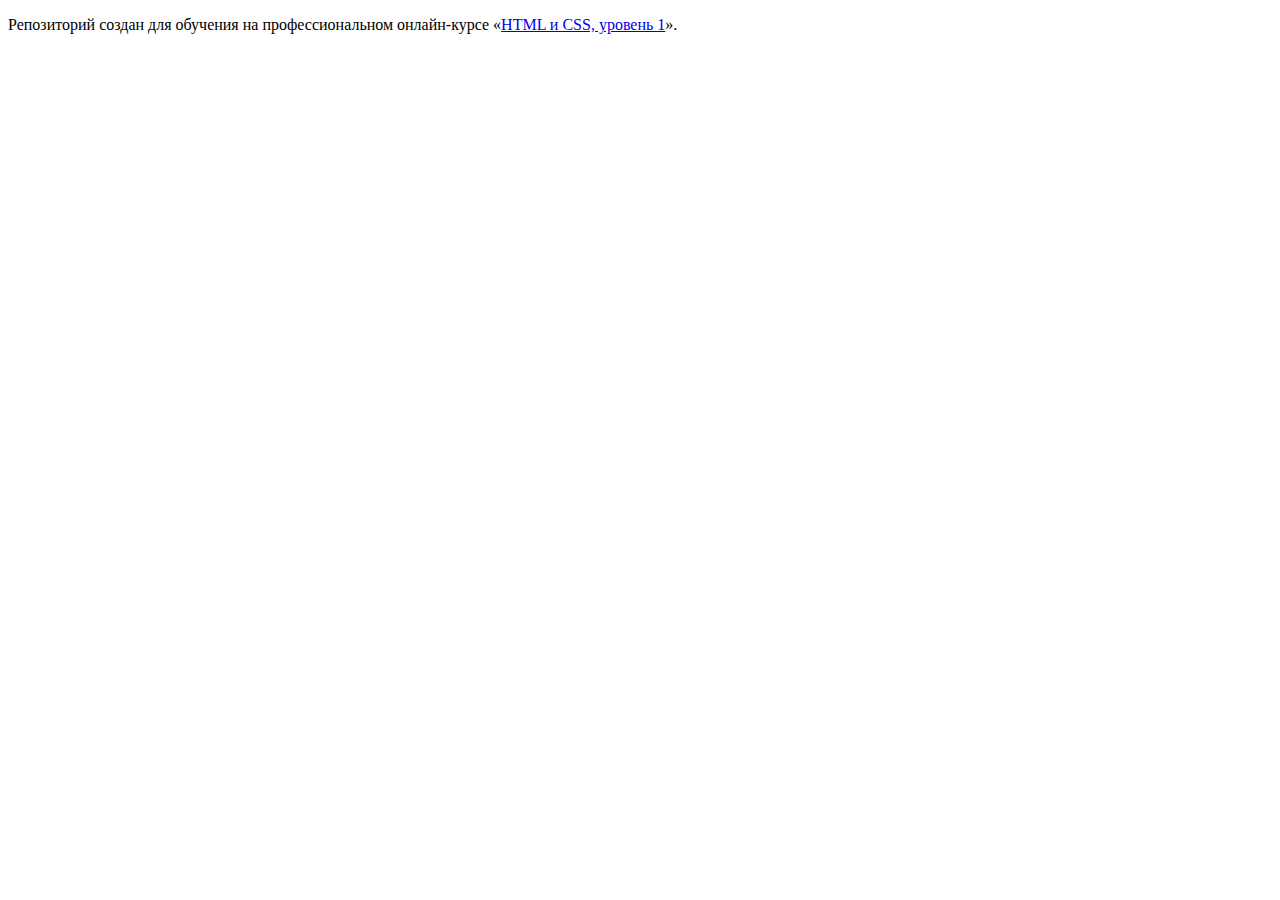
==== index.html @ 00d58f34 ":hatching_chick:" ====
<!DOCTYPE html>
<html lang="ru">
  <head>
    <meta charset="utf-8">
    <title>HTML Academy: Барбершоп</title>
  </head>
  <body>

    <p>Репозиторий создан для обучения на профессиональном онлайн‑курсе «<a href="https://htmlacademy.ru/intensive/htmlcss">HTML и CSS, уровень 1</a>».</p>

  </body>
</html>
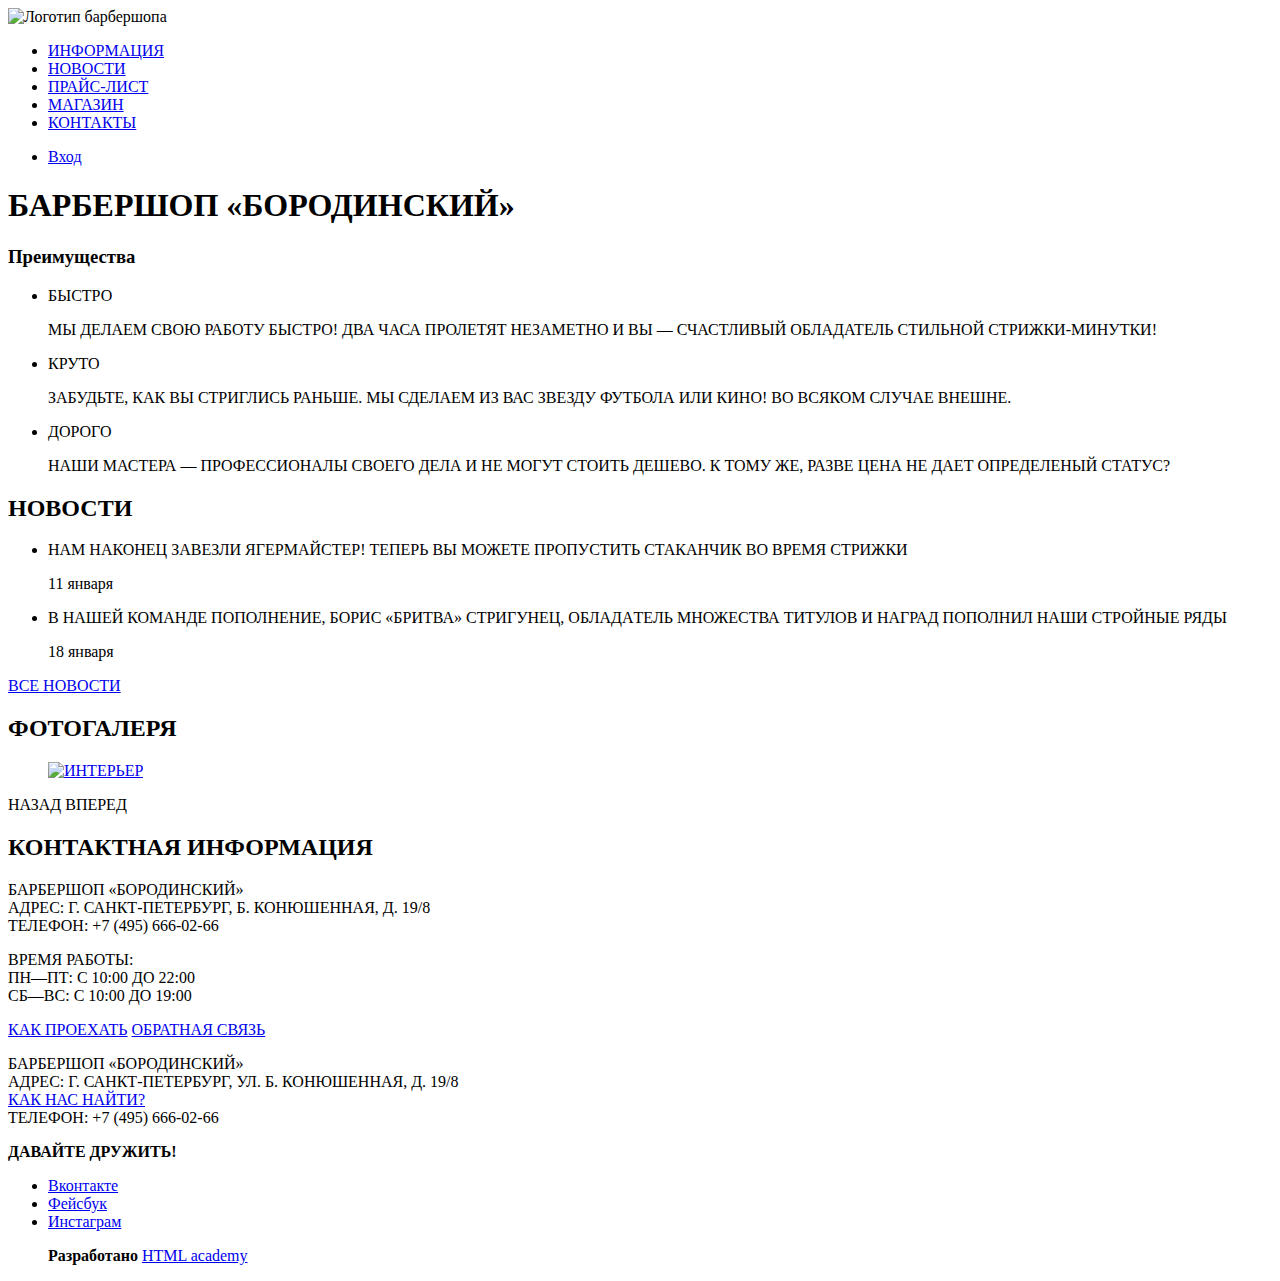
==== commit 9abf4e3e: "Update index.html" ====
--- a/index.html
+++ b/index.html
@@ -2,11 +2,94 @@
 <html lang="ru">
   <head>
     <meta charset="utf-8">
-    <title>HTML Academy: Барбершоп</title>
+    <title>Барбершоп</title>
   </head>
   <body>
+    <header class="main-header">
+      <nav class="main-navigation">
+          <a class="main-header-logo">
+            <img src="http://placehold.it/180x100" width="180" height="100" alt="Логотип барбершопа">
+          </a>
+          <ul class="site-navigation">
+            <li><a href="info.html">ИНФОРМАЦИЯ</a></li>
+            <li><a href="news.html">НОВОСТИ</a></li>
+            <li><a href="price.html">ПРАЙС-ЛИСТ</a></li>
+            <li><a href="catalog.html">МАГАЗИН</a></li>
+            <li><a href="contacts.html">КОНТАКТЫ</a></li>
+          </ul>
+          <ul class="user-navigation">
+            <li class="login-link"><a href="#">Вход</a></li>
+          </ul>
+      </nav>
+      <main class="conatiner">
+            <h1>БАРБЕРШОП «БОРОДИНСКИЙ» </h1>
+          <section class= "feauters">
+            <h3>Преимущества</h3>
+            <ul class="feauters-list">
+              <li class="feauters-item">БЫСТРО</li>
+                  <p>МЫ ДЕЛАЕМ СВОЮ РАБОТУ БЫСТРО! ДВА ЧАСА ПРОЛЕТЯТ НЕЗАМЕТНО И ВЫ — СЧАСТЛИВЫЙ  ОБЛАДАТЕЛЬ СТИЛЬНОЙ СТРИЖКИ-МИНУТКИ!</p>
+              <li class="feauters-item">КРУТО</li>
+                  <p>ЗАБУДЬТЕ, КАК ВЫ СТРИГЛИСЬ РАНЬШЕ.
+                  МЫ СДЕЛАЕМ ИЗ ВАС ЗВЕЗДУ ФУТБОЛА ИЛИ КИНО!
+                  ВО ВСЯКОМ СЛУЧАЕ ВНЕШНЕ.
+</p>
+              <li class="feauters-item">ДОРОГО</li>
+                  <p>НАШИ МАСТЕРА — ПРОФЕССИОНАЛЫ СВОЕГО ДЕЛА И НЕ МОГУТ СТОИТЬ ДЕШЕВО. К ТОМУ ЖЕ, РАЗВЕ ЦЕНА НЕ ДАЕТ ОПРЕДЕЛЕНЫЙ СТАТУС? </p>
+            </ul>
+          </section>
 
-    <p>Репозиторий создан для обучения на профессиональном онлайн‑курсе «<a href="https://htmlacademy.ru/intensive/htmlcss">HTML и CSS, уровень 1</a>».</p>
-
+          <section class="news">
+            <h2>НОВОСТИ</h2>
+            <ul class="new-list">
+              <li class"news-item"><p>НАМ НАКОНЕЦ ЗАВЕЗЛИ ЯГЕРМАЙСТЕР! ТЕПЕРЬ ВЫ МОЖЕТЕ ПРОПУСТИТЬ СТАКАНЧИК ВО ВРЕМЯ СТРИЖКИ<p>
+              </li>
+              <time datetime="2019-11-01"> 11 января</time>
+              <li class"news-item">
+                <p>В НАШЕЙ КОМАНДЕ ПОПОЛНЕНИЕ, БОРИС «БРИТВА» СТРИГУНЕЦ, ОБЛАДAТЕЛЬ МНОЖЕСТВА ТИТУЛОВ И НАГРАД ПОПОЛНИЛ НАШИ СТРОЙНЫЕ РЯДЫ</p>
+                <time datetime="2019-18-01">18 января</time>
+              </li>
+            </ul>
+            <a class="button" href="news.html">ВСЕ НОВОСТИ</a>
+          </section>
+          <section class="gallery">
+            <h2>ФОТОГАЛЕРЯ</H2>
+              <figure class="gallery-content">
+                <a href="#"><img src="http://placehold.it/180x120" alt="ИНТЕРЬЕР"></a>
+              </figure>
+            <span class="button gallery-button gallery-button-back">НАЗАД
+            </span>
+            <span class="button gallery-button gallery-button-next">ВПЕРЕД
+            </span>
+          </section>
+          <section class="contacts">
+            <h2>КОНТАКТНАЯ ИНФОРМАЦИЯ</h2>
+            <p>БАРБЕРШОП «БОРОДИНСКИЙ»<br>
+              АДРЕС: Г. САНКТ-ПЕТЕРБУРГ, Б. КОНЮШЕННАЯ, Д. 19/8<br>
+              ТЕЛЕФОН: +7 (495) 666-02-66</p>
+            <p>ВРЕМЯ РАБОТЫ:<br>
+              ПН—ПТ: С 10:00 ДО 22:00<br>
+              СБ—ВС: С 10:00 ДО 19:00</p>
+            <a class="button" href="map.html">КАК ПРОЕХАТЬ</a>
+            <a class="button" href="feedback.html">ОБРАТНАЯ СВЯЗЬ</a>
+          </section>
+            <!-- Форма записи -->
+          <footer>
+              <p>БАРБЕРШОП «БОРОДИНСКИЙ»<br>
+                АДРЕС: Г. САНКТ-ПЕТЕРБУРГ, УЛ. Б. КОНЮШЕННАЯ, Д. 19/8<br>
+                <a href="map.html">КАК НАС НАЙТИ?</a><br>
+                ТЕЛЕФОН: +7 (495) 666-02-66</p>
+            <div class="footer-social">
+              <b>ДАВАЙТЕ ДРУЖИТЬ!</b>
+              <ul>
+                <li><a class="social-button" href="#">Вконтакте</a></li>
+                <li><a class="social-button" href="#">Фейсбук</a></li>
+                <li><a class="social-button" href="#">Инстаграм</a></li>
+              <p class="footer-copirighted">
+                <b>Разработано</b>
+                <a class="button" href="https://htmlacademy.ru"> HTML academy</a>
+              </p>
+              </footer>
+      </main>
+    </header>
   </body>
 </html>
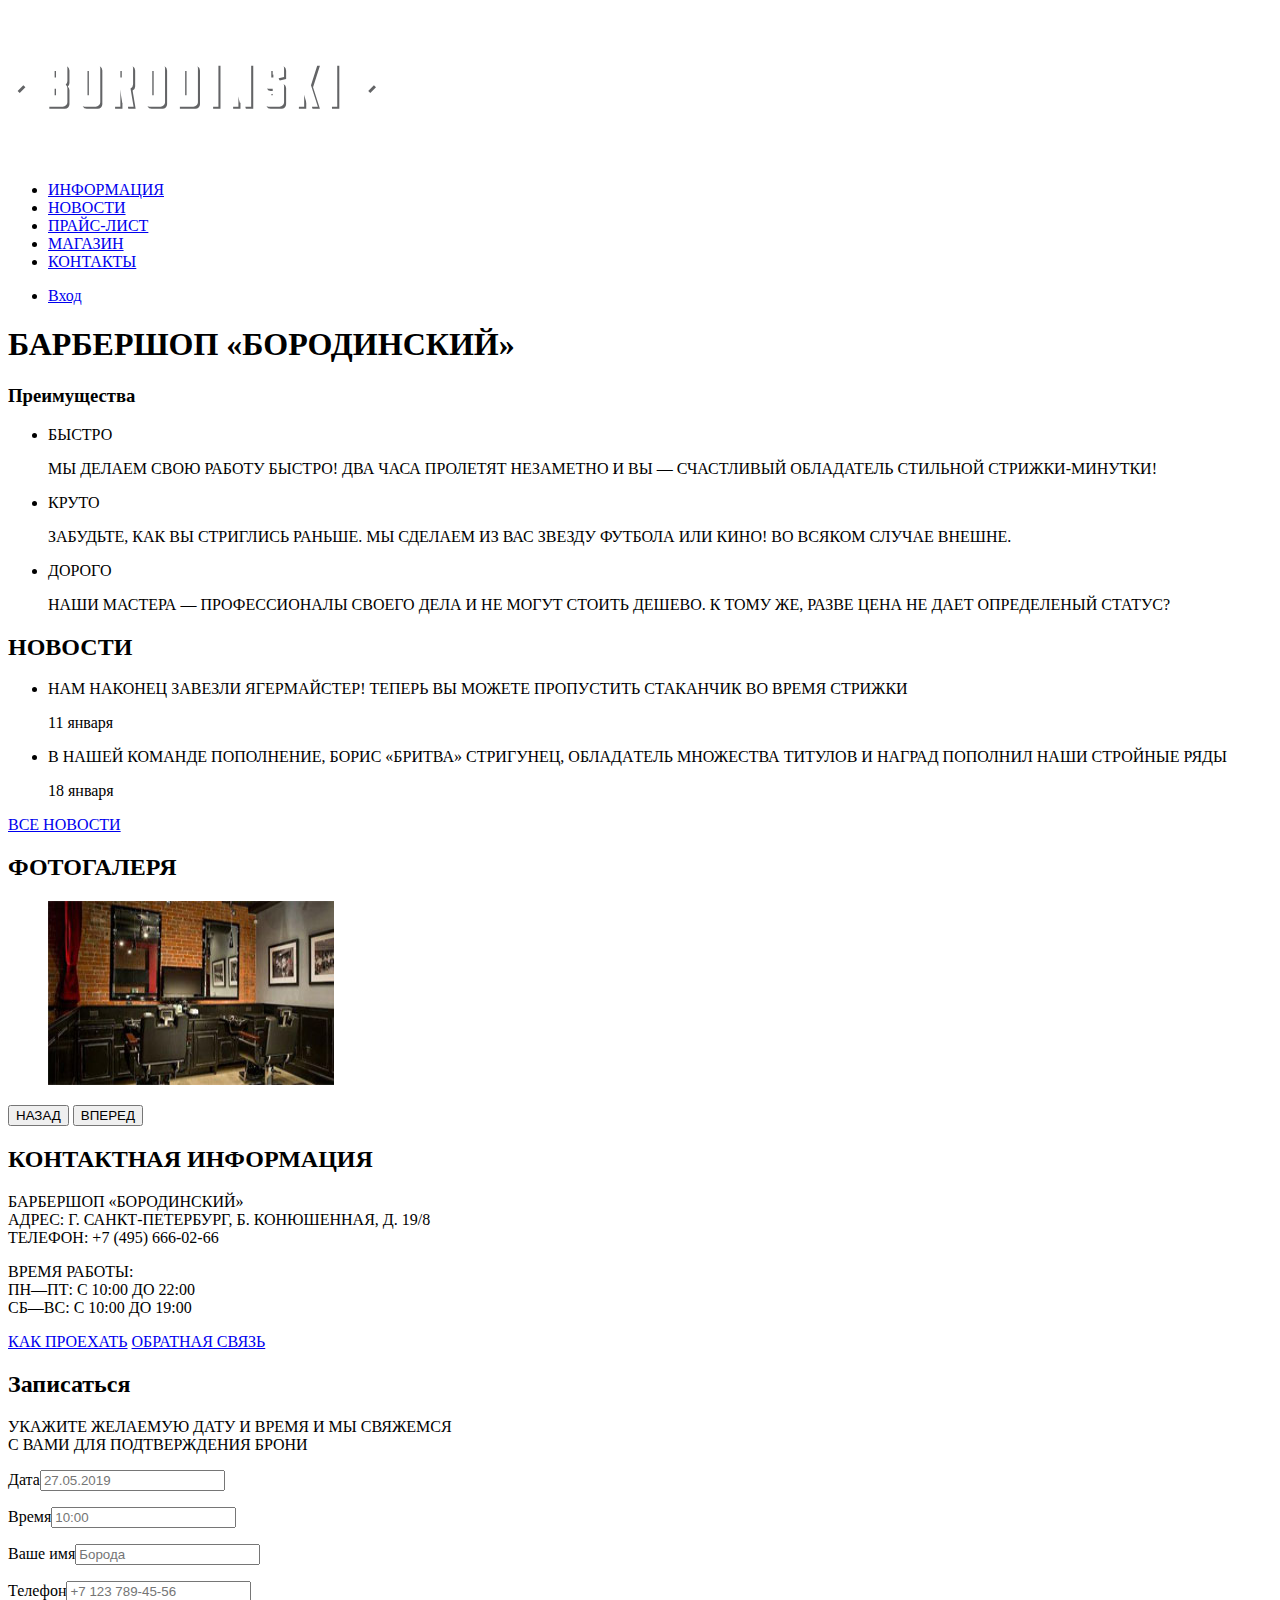
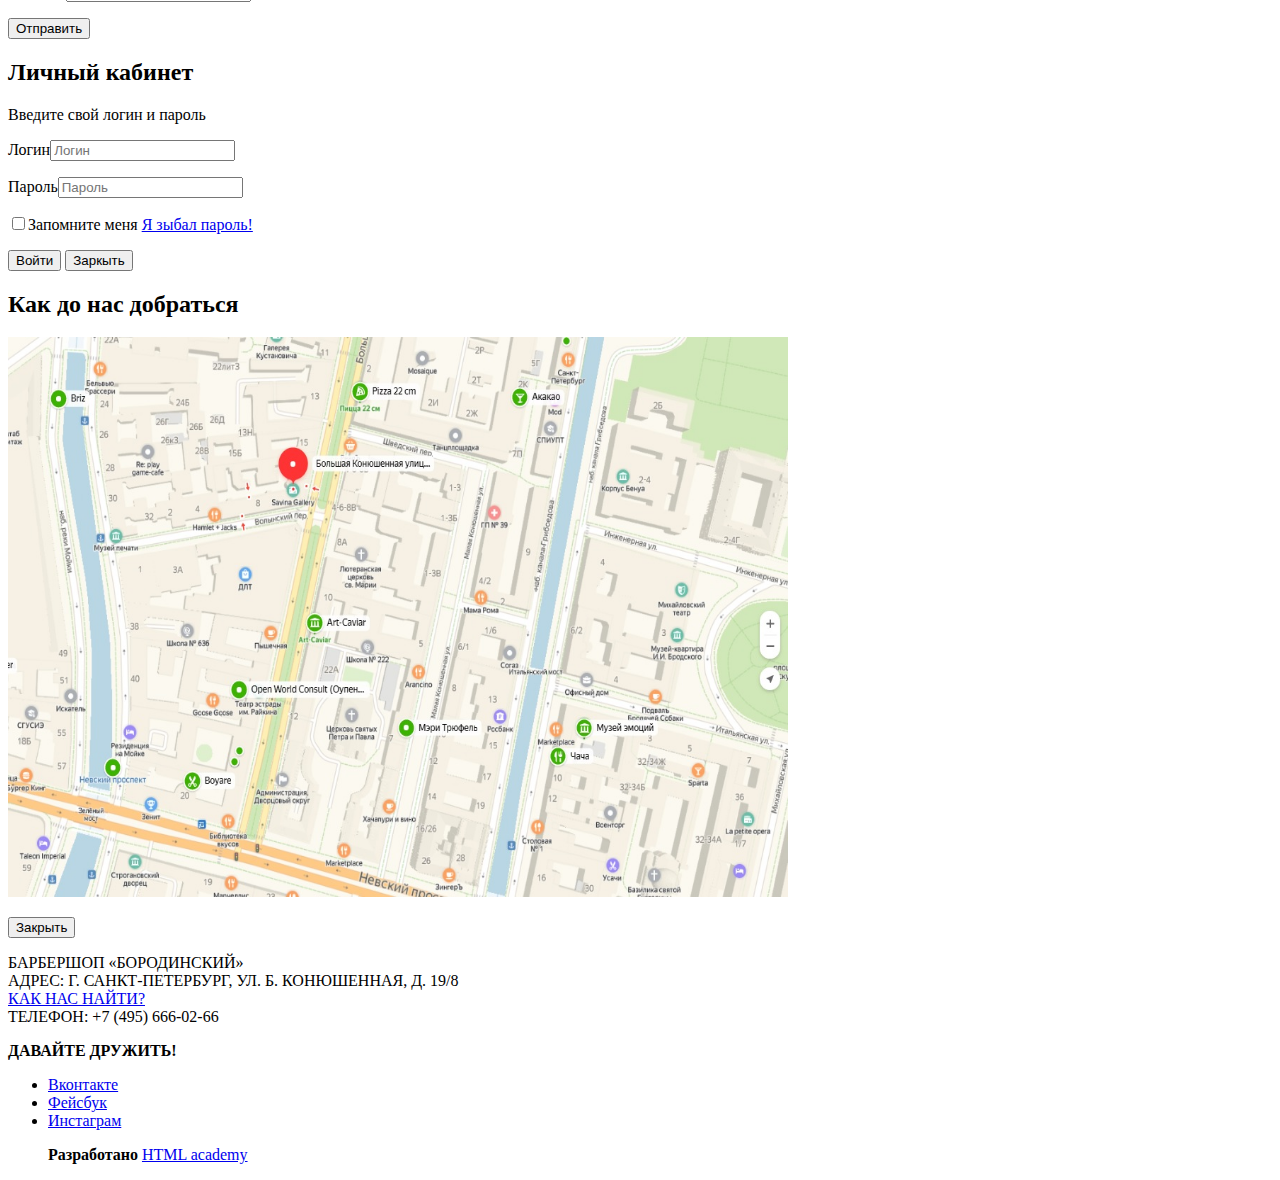
==== commit 2a7eda00: "Update index.html" ====
--- a/index.html
+++ b/index.html
@@ -8,7 +8,7 @@
     <header class="main-header">
       <nav class="main-navigation">
           <a class="main-header-logo">
-            <img src="http://placehold.it/180x100" width="180" height="100" alt="Логотип барбершопа">
+            <img src="img/index-logo.svg" width="368px" height="153px" alt="Логотип барбершопа">
           </a>
           <ul class="site-navigation">
             <li><a href="info.html">ИНФОРМАЦИЯ</a></li>
@@ -18,7 +18,7 @@
             <li><a href="contacts.html">КОНТАКТЫ</a></li>
           </ul>
           <ul class="user-navigation">
-            <li class="login-link"><a href="#">Вход</a></li>
+            <li><a class="login-link" href="login.html">Вход</a></li>
           </ul>
       </nav>
       <main class="conatiner">
@@ -32,7 +32,7 @@
                   <p>ЗАБУДЬТЕ, КАК ВЫ СТРИГЛИСЬ РАНЬШЕ.
                   МЫ СДЕЛАЕМ ИЗ ВАС ЗВЕЗДУ ФУТБОЛА ИЛИ КИНО!
                   ВО ВСЯКОМ СЛУЧАЕ ВНЕШНЕ.
-</p>
+                <!-- </p> -->
               <li class="feauters-item">ДОРОГО</li>
                   <p>НАШИ МАСТЕРА — ПРОФЕССИОНАЛЫ СВОЕГО ДЕЛА И НЕ МОГУТ СТОИТЬ ДЕШЕВО. К ТОМУ ЖЕ, РАЗВЕ ЦЕНА НЕ ДАЕТ ОПРЕДЕЛЕНЫЙ СТАТУС? </p>
             </ul>
@@ -54,12 +54,12 @@
           <section class="gallery">
             <h2>ФОТОГАЛЕРЯ</H2>
               <figure class="gallery-content">
-                <a href="#"><img src="http://placehold.it/180x120" alt="ИНТЕРЬЕР"></a>
+                <a href="#"><img src="/img/gallery-1.jpg" width="286px" height="184px" alt="ИНТЕРЬЕР"></a>
               </figure>
-            <span class="button gallery-button gallery-button-back">НАЗАД
-            </span>
-            <span class="button gallery-button gallery-button-next">ВПЕРЕД
-            </span>
+            <button class="button gallery-button gallery-button-back" type="button">НАЗАД
+            </button>
+            <button class="button gallery-button gallery-button-next" type="button">ВПЕРЕД
+            </button>
           </section>
           <section class="contacts">
             <h2>КОНТАКТНАЯ ИНФОРМАЦИЯ</h2>
@@ -72,7 +72,40 @@
             <a class="button" href="map.html">КАК ПРОЕХАТЬ</a>
             <a class="button" href="feedback.html">ОБРАТНАЯ СВЯЗЬ</a>
           </section>
-            <!-- Форма записи -->
+          <section class="appointment">
+            <h2>Записаться</h2>
+              <p class="appointment-info">
+                УКАЖИТЕ ЖЕЛАЕМУЮ ДАТУ И ВРЕМЯ И МЫ СВЯЖЕМСЯ<br>С ВАМИ ДЛЯ ПОДТВЕРЖДЕНИЯ БРОНИ
+              </p>
+              <form class="appointment-form" action="https://echo.htmlacademy.ru" method="post">
+              <p class="appointment-item"><label for="ippointment-date">Дата</label><input id="ippointment-date" type="text" name="date" placeholder="27.05.2019"></p>
+              <p class="appointment-item"><label for="ippointment-time">Время</label><input id="ippointment-time" type="text" name="time" placeholder="10:00"></p>
+              <p class="appointment-item"><label for="ippointment-name">Ваше имя</label><input id="ippointment-name" type="text" name="name" placeholder="Борода"></p>
+              <p class="appointment-item"><label for="ippointment-phone">Телефон</label><input id="ippointment-phone" type="text" name="tel" placeholder="+7 123 789-45-56"></p>
+              <button class="button" type="submit">Отправить</button>
+          </section>
+          <section class="modal modal-login">
+              <h2>Личный кабинет</h2>
+              <p>Введите свой логин и пароль</p>
+              <form class="login-form" action="https://echo.htmlacademy.ru" method="post">
+              <p><label class="login-user">Логин<input class="login=icon-user" type="text" name="login" placeholder="Логин"></label></p>
+              <p><label class="login-password">Пароль<input class="login-icon-password" type="password" name="password" placeholder="Пароль"></label></p>
+              <p><label class="login-checkbox"><input class="login-password-info" type="checkbox">Запомните меня</label>
+              <a class="restore" href="#">Я зыбал пароль!</a></p>
+              <button class="button" type="submit">Войти</button>
+              <button class="modal-close" type button>Заркыть</button>
+          </section>
+          <section class="modal modal-map">
+            <h2 class="visually-hidden">
+              Как до нас добраться
+            </h2>
+            <p>
+              <img src="/img/map.jpg" width="780" height="560" alt="Офис компании по адресу Г. САНКТ-ПЕТЕРБУРГ, УЛ. Б. КОНЮШЕННАЯ, Д. 19/8">
+            </p>
+            <button class="modal-close" type="button">
+              Закрыть
+            </button>
+          </section>
           <footer>
               <p>БАРБЕРШОП «БОРОДИНСКИЙ»<br>
                 АДРЕС: Г. САНКТ-ПЕТЕРБУРГ, УЛ. Б. КОНЮШЕННАЯ, Д. 19/8<br>
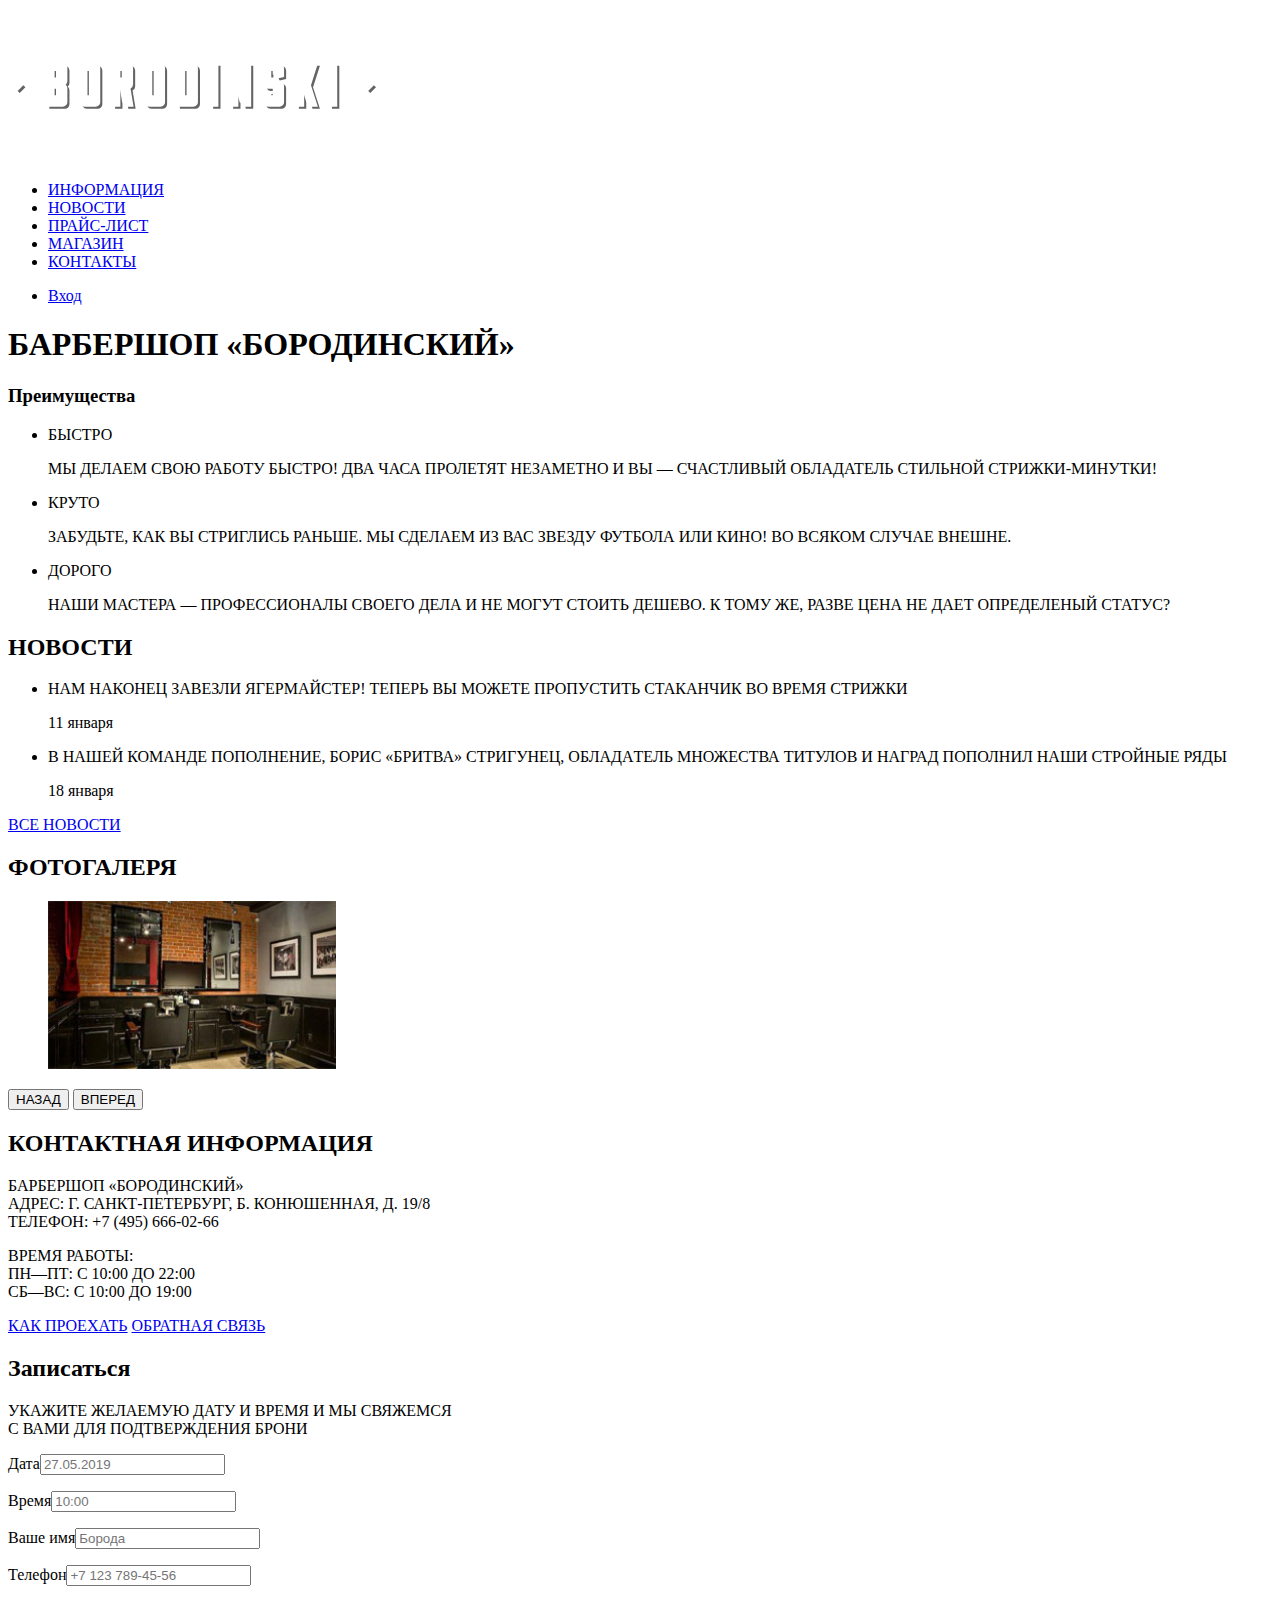
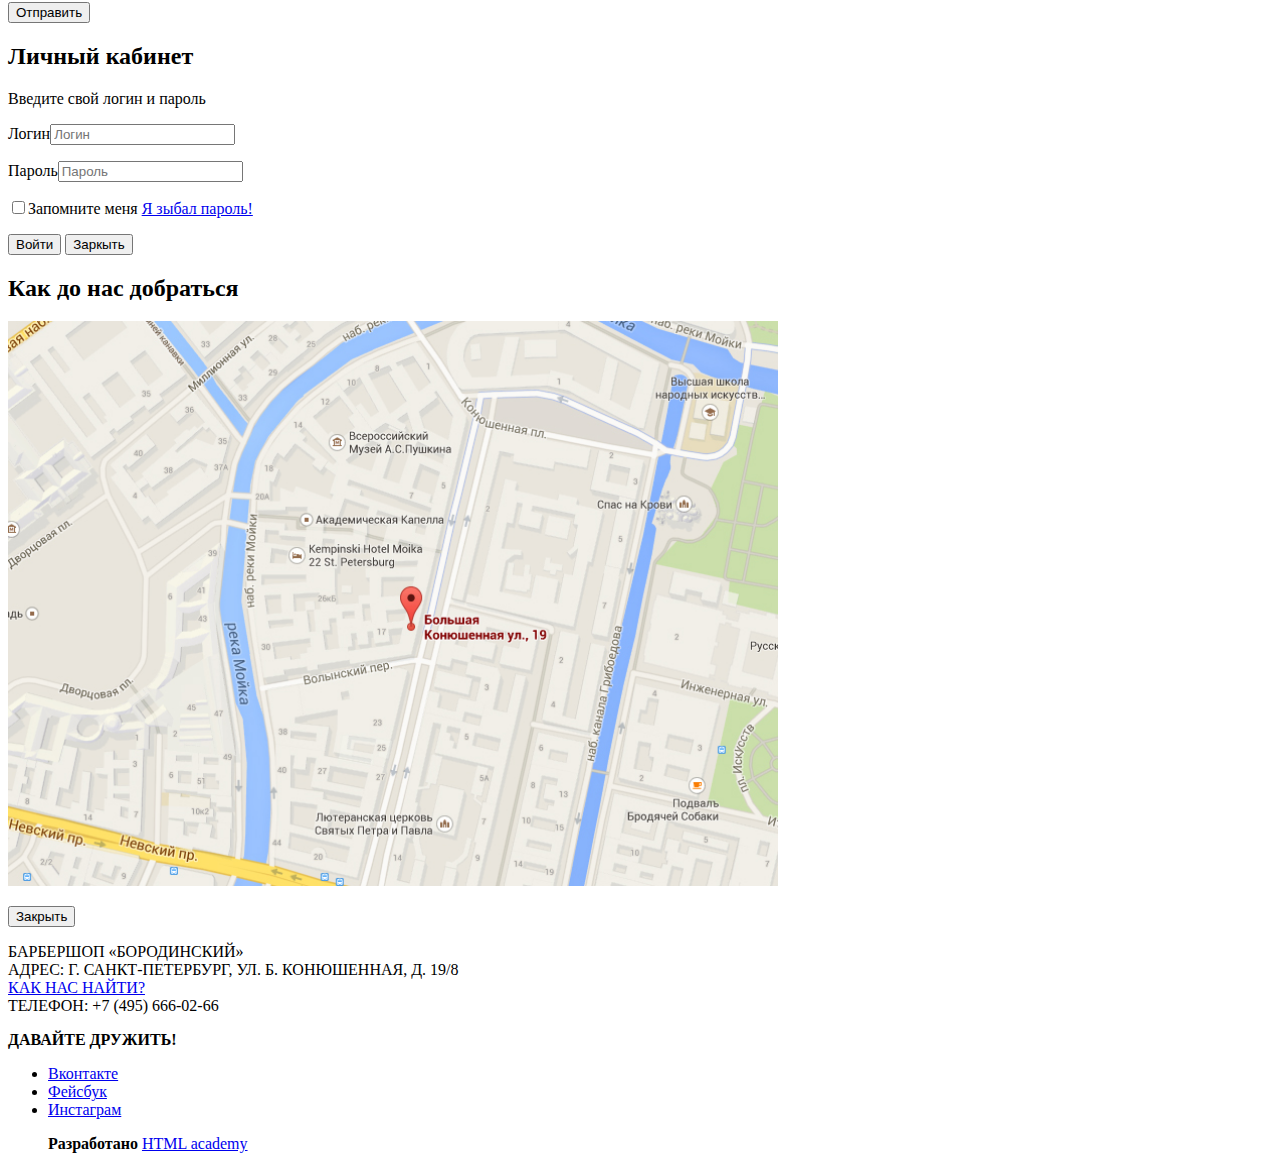
==== commit cc0ab580: "Исправления и задение 3" ====
--- a/index.html
+++ b/index.html
@@ -3,6 +3,9 @@
   <head>
     <meta charset="utf-8">
     <title>Барбершоп</title>
+    <link href="https://fonts.googleapis.com/css?family=PT+Sans+Narrow:400,700&amp;subset=latin,cyrillic" rel="stylesheet">
+    <link href="css/normalize.css" rel="stylesheet">
+    <link href="css/style.css" rel="stylesheet">
   </head>
   <body>
     <header class="main-header">
@@ -54,7 +57,7 @@
           <section class="gallery">
             <h2>ФОТОГАЛЕРЯ</H2>
               <figure class="gallery-content">
-                <a href="#"><img src="/img/gallery-1.jpg" width="286px" height="184px" alt="ИНТЕРЬЕР"></a>
+                <a href="#"><img src="img/gallery-1.jpg" width="288px" height="168px" alt="ИНТЕРЬЕР"></a>
               </figure>
             <button class="button gallery-button gallery-button-back" type="button">НАЗАД
             </button>
@@ -100,7 +103,7 @@
               Как до нас добраться
             </h2>
             <p>
-              <img src="/img/map.jpg" width="780" height="560" alt="Офис компании по адресу Г. САНКТ-ПЕТЕРБУРГ, УЛ. Б. КОНЮШЕННАЯ, Д. 19/8">
+              <img src="img/map.jpg" width="770" height="565" alt="Офис компании по адресу Г. САНКТ-ПЕТЕРБУРГ, УЛ. Б. КОНЮШЕННАЯ, Д. 19/8">
             </p>
             <button class="modal-close" type="button">
               Закрыть
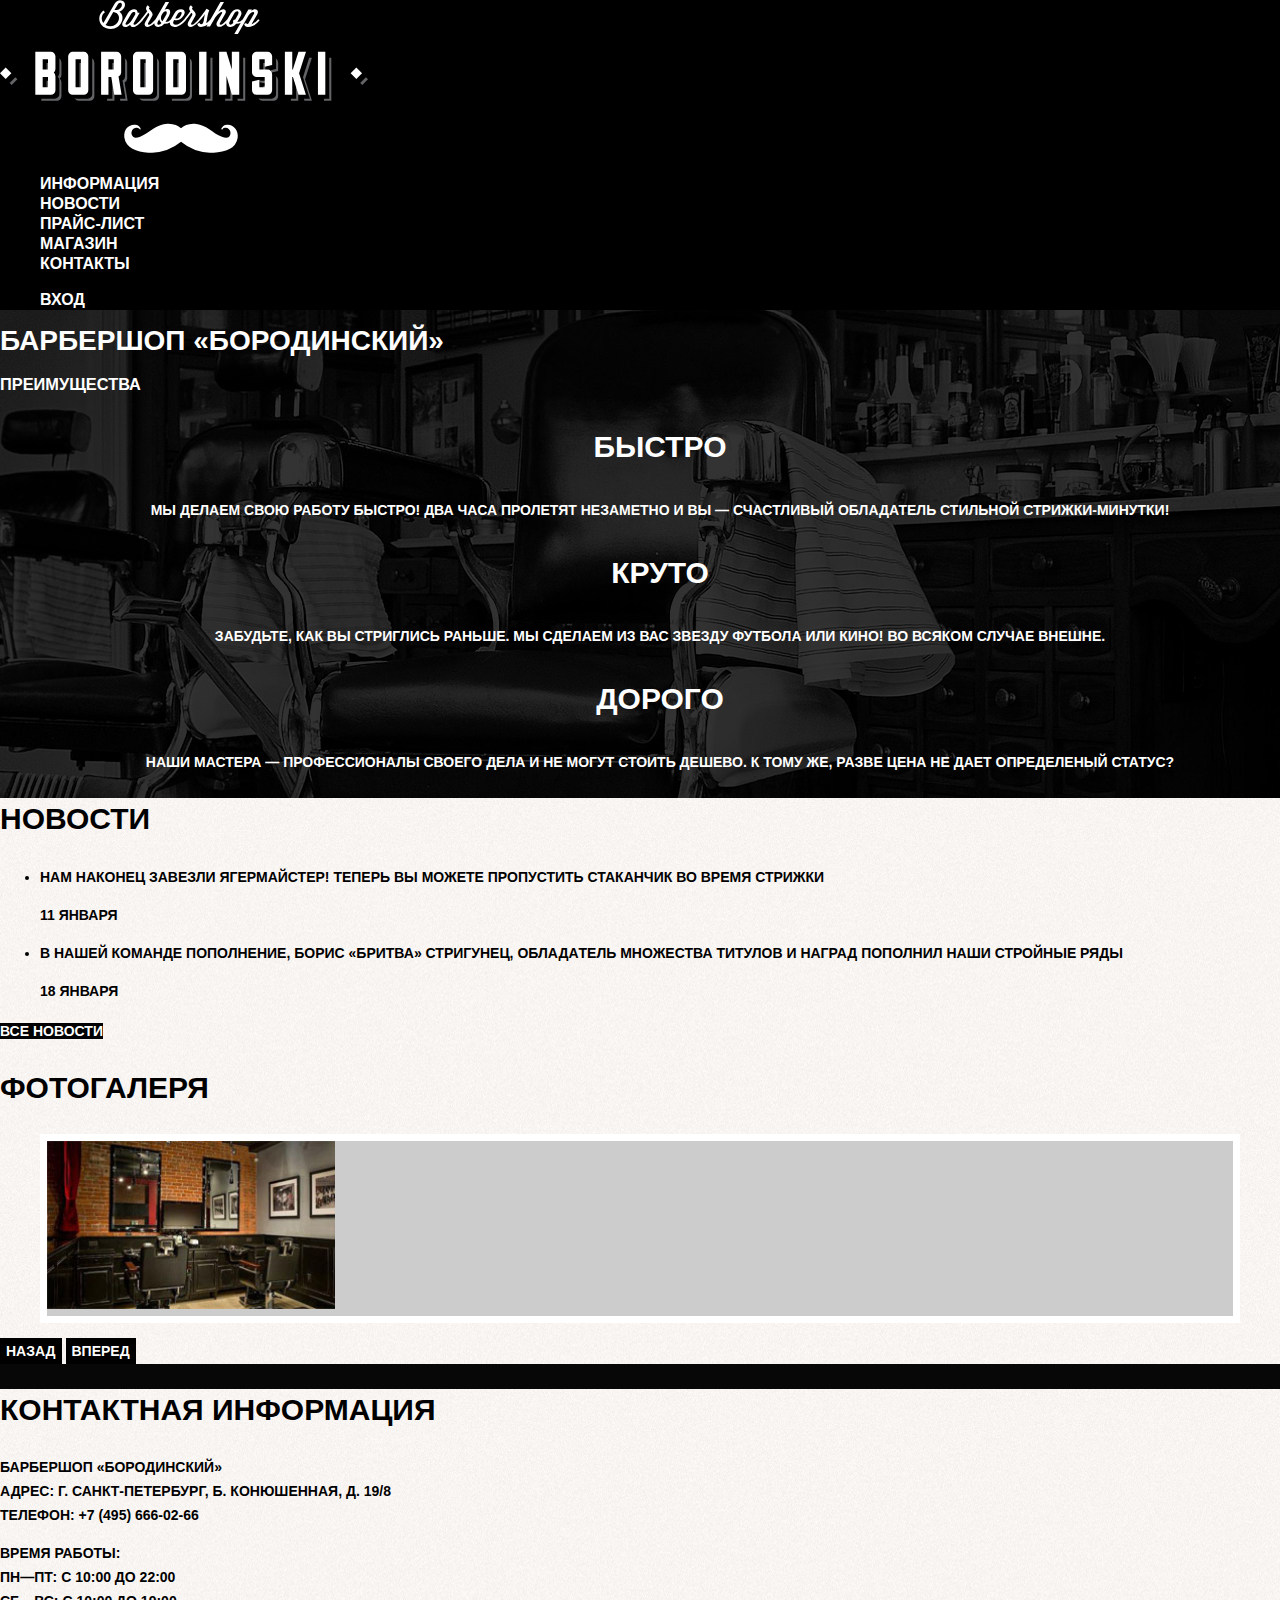
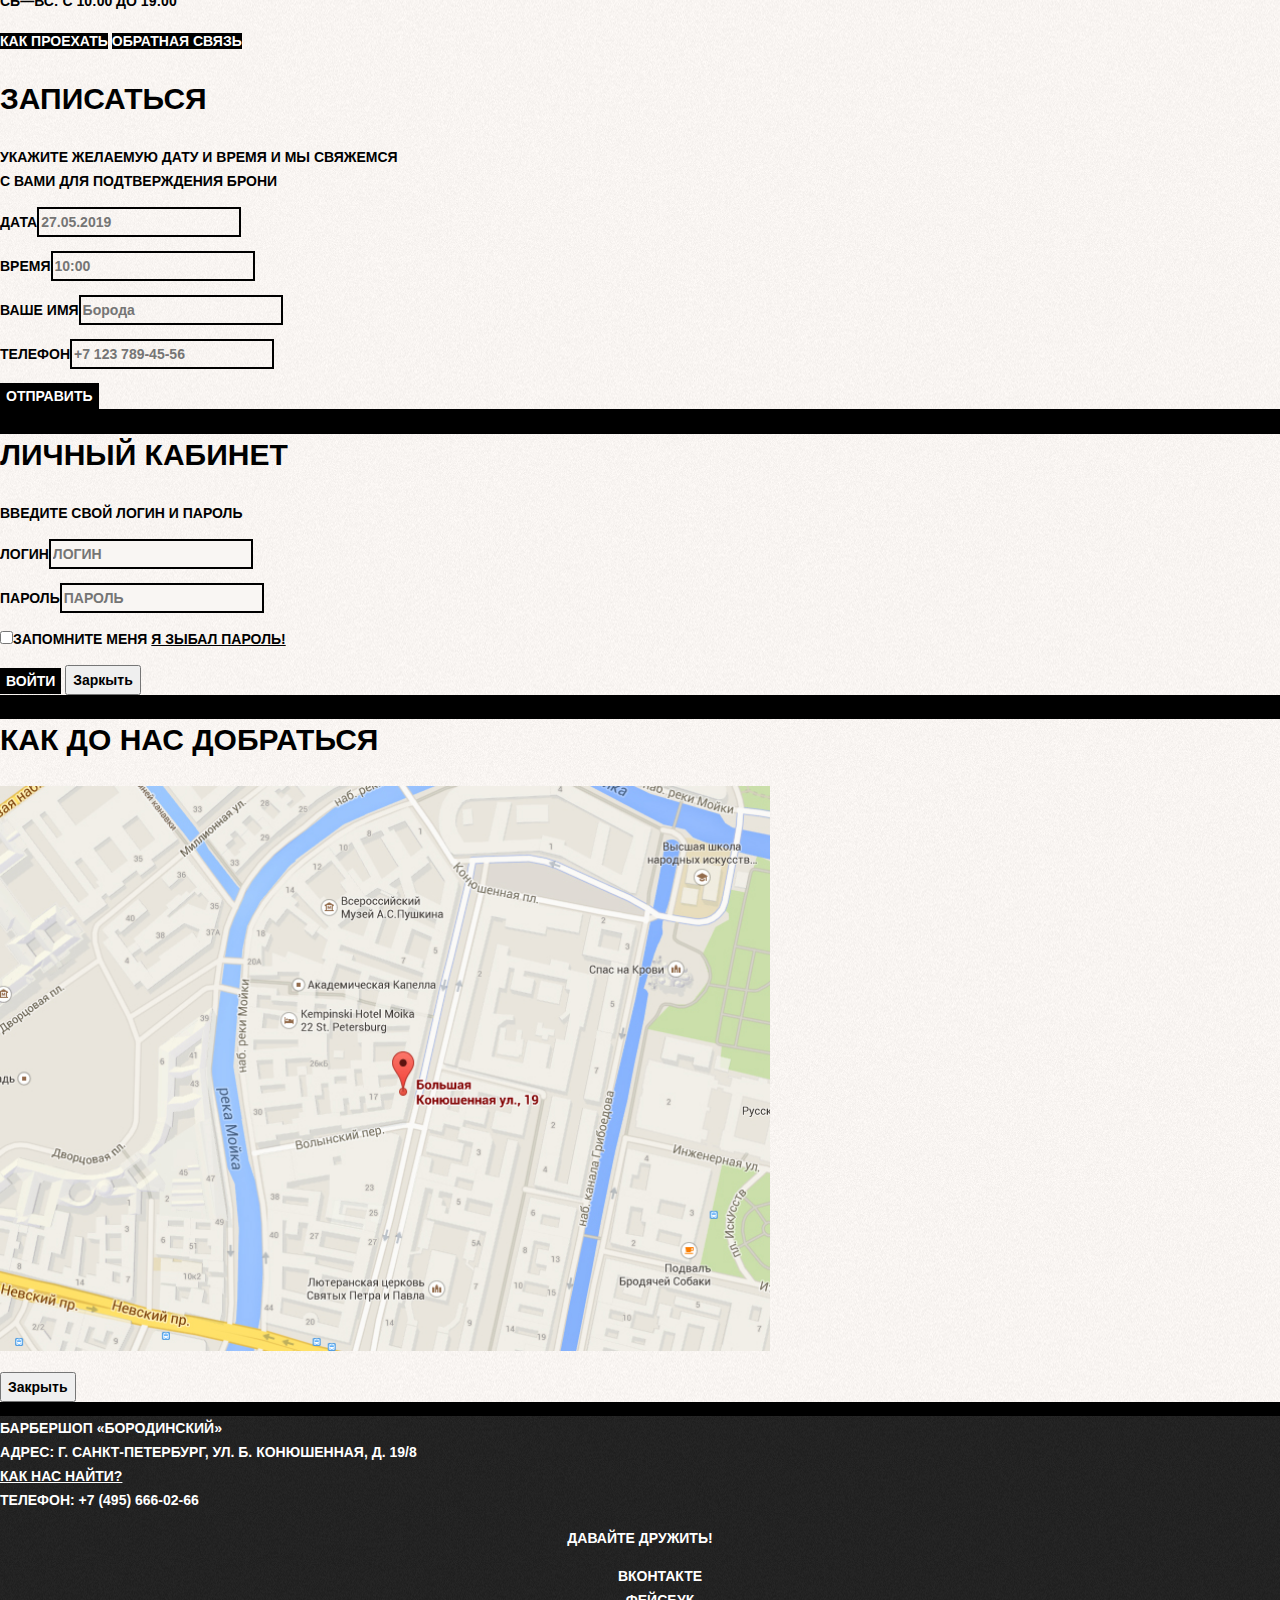
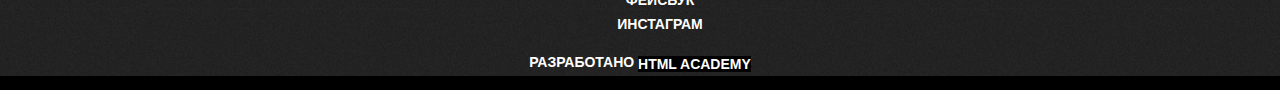
==== commit 45c58adb: "Выполнил подготовку к 5 заданию" ====
--- a/index.html
+++ b/index.html
@@ -25,22 +25,27 @@
           </ul>
       </nav>
       <main class="conatiner">
-            <h1>БАРБЕРШОП «БОРОДИНСКИЙ» </h1>
+            <h1 class="visually-hidden">БАРБЕРШОП «БОРОДИНСКИЙ» </h1>
           <section class= "feauters">
-            <h3>Преимущества</h3>
+            <h3 class="visually-hidden">Преимущества</h3>
             <ul class="feauters-list">
-              <li class="feauters-item">БЫСТРО</li>
-                  <p>МЫ ДЕЛАЕМ СВОЮ РАБОТУ БЫСТРО! ДВА ЧАСА ПРОЛЕТЯТ НЕЗАМЕТНО И ВЫ — СЧАСТЛИВЫЙ  ОБЛАДАТЕЛЬ СТИЛЬНОЙ СТРИЖКИ-МИНУТКИ!</p>
-              <li class="feauters-item">КРУТО</li>
-                  <p>ЗАБУДЬТЕ, КАК ВЫ СТРИГЛИСЬ РАНЬШЕ.
+              <li class="feauters-item">
+                <h3>БЫСТРО</h3>
+                  МЫ ДЕЛАЕМ СВОЮ РАБОТУ БЫСТРО! ДВА ЧАСА ПРОЛЕТЯТ НЕЗАМЕТНО И ВЫ — СЧАСТЛИВЫЙ  ОБЛАДАТЕЛЬ СТИЛЬНОЙ СТРИЖКИ-МИНУТКИ!
+              </li>
+              <li class="feauters-item">
+                <h3>КРУТО</h3>
+                  ЗАБУДЬТЕ, КАК ВЫ СТРИГЛИСЬ РАНЬШЕ.
                   МЫ СДЕЛАЕМ ИЗ ВАС ЗВЕЗДУ ФУТБОЛА ИЛИ КИНО!
                   ВО ВСЯКОМ СЛУЧАЕ ВНЕШНЕ.
-                <!-- </p> -->
-              <li class="feauters-item">ДОРОГО</li>
-                  <p>НАШИ МАСТЕРА — ПРОФЕССИОНАЛЫ СВОЕГО ДЕЛА И НЕ МОГУТ СТОИТЬ ДЕШЕВО. К ТОМУ ЖЕ, РАЗВЕ ЦЕНА НЕ ДАЕТ ОПРЕДЕЛЕНЫЙ СТАТУС? </p>
+              </li>
+              <li class="feauters-item">
+                <h3>ДОРОГО</h3>
+                  НАШИ МАСТЕРА — ПРОФЕССИОНАЛЫ СВОЕГО ДЕЛА И НЕ МОГУТ СТОИТЬ ДЕШЕВО. К ТОМУ ЖЕ, РАЗВЕ ЦЕНА НЕ ДАЕТ ОПРЕДЕЛЕНЫЙ СТАТУС?
+              </li>
             </ul>
           </section>
-
+          <div class="index-columns">
           <section class="news">
             <h2>НОВОСТИ</h2>
             <ul class="new-list">
@@ -56,7 +61,7 @@
           </section>
           <section class="gallery">
             <h2>ФОТОГАЛЕРЯ</H2>
-              <figure class="gallery-content">
+                <figure class="gallery-content">
                 <a href="#"><img src="img/gallery-1.jpg" width="288px" height="168px" alt="ИНТЕРЬЕР"></a>
               </figure>
             <button class="button gallery-button gallery-button-back" type="button">НАЗАД
@@ -64,6 +69,9 @@
             <button class="button gallery-button gallery-button-next" type="button">ВПЕРЕД
             </button>
           </section>
+        </div>
+
+        <div class="index-columns">
           <section class="contacts">
             <h2>КОНТАКТНАЯ ИНФОРМАЦИЯ</h2>
             <p>БАРБЕРШОП «БОРОДИНСКИЙ»<br>
@@ -85,15 +93,19 @@
               <p class="appointment-item"><label for="ippointment-time">Время</label><input id="ippointment-time" type="text" name="time" placeholder="10:00"></p>
               <p class="appointment-item"><label for="ippointment-name">Ваше имя</label><input id="ippointment-name" type="text" name="name" placeholder="Борода"></p>
               <p class="appointment-item"><label for="ippointment-phone">Телефон</label><input id="ippointment-phone" type="text" name="tel" placeholder="+7 123 789-45-56"></p>
+              </form>
               <button class="button" type="submit">Отправить</button>
           </section>
+        </div>
           <section class="modal modal-login">
               <h2>Личный кабинет</h2>
               <p>Введите свой логин и пароль</p>
               <form class="login-form" action="https://echo.htmlacademy.ru" method="post">
-              <p><label class="login-user">Логин<input class="login=icon-user" type="text" name="login" placeholder="Логин"></label></p>
+              <p><label class="login-user">Логин<input class="login-icon-user" type="text" name="login" placeholder="Логин"></label></p>
               <p><label class="login-password">Пароль<input class="login-icon-password" type="password" name="password" placeholder="Пароль"></label></p>
-              <p><label class="login-checkbox"><input class="login-password-info" type="checkbox">Запомните меня</label>
+              <p><label class="login-checkbox">
+              </form>
+              <input class="login-password-info" type="checkbox">Запомните меня</label>
               <a class="restore" href="#">Я зыбал пароль!</a></p>
               <button class="button" type="submit">Войти</button>
               <button class="modal-close" type button>Заркыть</button>
@@ -109,17 +121,21 @@
               Закрыть
             </button>
           </section>
-          <footer>
+          <footer class="main-footer">
+            <div class="footer-contacts">
               <p>БАРБЕРШОП «БОРОДИНСКИЙ»<br>
                 АДРЕС: Г. САНКТ-ПЕТЕРБУРГ, УЛ. Б. КОНЮШЕННАЯ, Д. 19/8<br>
                 <a href="map.html">КАК НАС НАЙТИ?</a><br>
                 ТЕЛЕФОН: +7 (495) 666-02-66</p>
+            </div>
             <div class="footer-social">
               <b>ДАВАЙТЕ ДРУЖИТЬ!</b>
               <ul>
                 <li><a class="social-button" href="#">Вконтакте</a></li>
                 <li><a class="social-button" href="#">Фейсбук</a></li>
                 <li><a class="social-button" href="#">Инстаграм</a></li>
+              </ul>
+            </div>
               <p class="footer-copirighted">
                 <b>Разработано</b>
                 <a class="button" href="https://htmlacademy.ru"> HTML academy</a>
--- a/css/style.css
+++ b/css/style.css
@@ -0,0 +1,345 @@
+body {
+  margin: 0;
+  padding: 0;
+
+  font-family: "PT Sans-Narrow","Arial", "San-Serif";
+  font-size: 14px;
+  line-height: 24px;
+  font-weight: 700;
+  color: #ffffff;
+  text-transform: uppercase;
+
+  background-color: #000000;
+  background-image: url("../img/bg.jpg");
+  background-position: top center;
+  background-repeat: no-repeat;
+}
+
+a {
+  text-decoration: none;
+}
+
+.button {
+  font: inherit;
+
+  text-align: center;
+  color: #ffffff;
+  vertical-align: middle;
+  text-transform: uppercase;
+  background-color: #000000;
+  border: none;
+}
+
+.button:hover,
+.button:focus,
+.button:active {
+  background-color: #663d15;
+}
+
+.main-navigation{
+  font-size: 16px;
+  line-height: 20px;
+  color: #ffffff;
+
+  background-color: #000000;
+}
+
+.site-navigation, .user-navigation{
+  list-style: none;
+}
+
+.site-navigation a,
+.user-navigation a {
+  color: #ffffff;
+}
+
+.site-navigation a:hover,
+.site-navigation a:focus,
+.user-navigation a:hover,
+.user-navigation a:focus {
+    background-color: #242424;
+}
+
+.feauters-list {
+list-style: none;
+}
+
+.feauters-item {
+text-align: center;
+}
+
+.feauters-item h3 {
+  font-size: 30px;
+  line-height: 42px;
+}
+
+.index-columns {
+  color: #000000;
+  background-color: #f8f5f2;
+  background-image: url(../img/pattern-light.jpg);
+  background-position: 0 0;
+  background-repeat: repeat;
+}
+
+.index-columns h2 {
+  font-size: 30px;
+  line-height: 42px;
+}
+.news-list {
+  list-style: none;
+}
+
+.new-item time {
+  text-transform: none;
+}
+
+.gallery-content {
+  background-color: #cccccc;
+  border: 7px solid #ffffff;
+}
+
+.appointment-item input {
+  font: inherit;
+
+  background-color: transparent;
+  border: 2px solid #000000;
+}
+.appointment-item input:focus{
+  border-color: #663d15;
+}
+
+.main-footer {
+  color: #ffffff;
+
+  background-color: #212121;
+  background-image: url("../img/pattern-dark.jpg");
+  background-position: 0 0;
+  background-repeat: repeat;
+}
+
+.footer-contacts a {
+  color: #ffffff;
+  text-decoration: underline;
+}
+
+.footer-contacts a:hover,
+.footer-contacts a:focus {
+  text-decoration: none;
+}
+
+.footer-social {
+    text-align: center;
+}
+
+.footer-social ul {
+  list-style: none;
+}
+
+.social-button {
+    color: #ffffff;
+}
+
+.footer-copirighted {
+  text-align: center;
+}
+
+.footer-copirighted .button:hover,
+.footer-copirighted .button:focus {
+  color: #000000;
+
+  background-color: #ffffff;
+}
+
+.modal {
+  color: #000000;
+
+  background-color: #f8f3f0;
+  background-image: url("../img/pattern-light.jpg");
+  background-position: 0  0;
+  background-repeat: repeat;
+}
+
+.modal h2 {
+  font-size: 30px;
+  line-height: 42px;
+}
+
+.login-form input[type="text"],
+.login-form input[type="password"] {
+    font: inherit;
+    color: #000000;
+    text-transform: uppercase;
+
+    background-color: #f9f6f3;
+    border: 2px solid #000000;
+}
+
+.login-form input:focus {
+  border-color: #663d15;
+}
+.login-checkbox:hover,
+.login-checkbox:focus {
+  color: #663d15;
+}
+
+.restore {
+  color: #000000;
+  text-decoration: underline;
+}
+
+.restore:hover,
+.restore:focus {
+  text-decoration: none;
+}
+
+.inner-page {
+  color: #000000;
+
+  background-color: #f9f6f3;
+  background-image: url(../imf/patter-light.jpg);
+  background-position: 0 0;
+  background-repeat: repeat;
+}
+
+.page-title {
+  font-size: 30px;
+  line-height: 42px;
+}
+
+.breadcrumbs {
+  list-style: none;
+}
+
+.breadcrumbs a {
+  color: #000000;
+}
+
+.breadcrumbs a:hover,
+.breadcrumbs a:focus {
+  text-decoration: underline;
+}
+
+.breadcrumbs-current {
+  color: #aba9a7;
+}
+
+.filter fieldset {
+  border: none;
+}
+
+.filter legend {
+  font-size: 24px;
+  line-height: 30px;
+}
+
+.filter ul {
+  list-style: none;
+  line-height: 18px;
+}
+
+.filter-input:hover + label,
+.filter-input:focus + label {
+    color: #663d15;
+}
+.filter-input:disabled + label {
+  color: #000000;
+
+  opacity: 0.5;
+}
+
+.catalog-list {
+  list-style: none;
+}
+
+.catalog-item {
+  background-color: #f8f8f8;
+  box-shadow: 0 0 10px rgba(0, 0, 0, 0.1);
+}
+
+.catalog-item:hover {
+  box-shadow: 0 0 10px rgba(0, 0, 0, 0.2);
+}
+
+.catalog-item a {
+  color: #000000;
+}
+
+.catalog-item h3 {
+  font-size: 14px;
+  line-height: 18px;
+}
+.catalog-category {
+  text-transform: none;
+}
+.catalog-item-price b {
+  font-size: 14px;
+  line-height: 20px;
+  text-align: center;
+
+  background-color: #e5e5e5;
+}
+.catalog-item-price .button {
+  line-height: 20px;
+  color: #ffffff;
+}
+
+.pagination-list {
+  list-style: none;
+}
+.pagination-item a {
+  color: #ffffff;
+
+  background-color: #000000;
+}
+
+.pagination-item a:hover,
+.pagination-item a:focus,
+.pagination-item a:active {
+  background-color: #663d15;
+}
+
+.pagination-item-current a {
+  color: #000000;
+
+  background-color: #ffffff;
+}
+
+.pagination-item-current a:hover,
+.pagination-item-current a:focus,
+.pagination-item-current a:active {
+  color: #000000;
+
+  background-color: #ffffff;
+}
+
+.product-photo-previwe {
+  list-style: none;
+}
+
+.product-photo-previwe li {
+  box-shadow: 0 0 10px 2px rgba(0, 0, 0, 0.1);
+}
+
+.product-photo-full {
+  box-shadow: 0 0 10px 2px rgba(0, 0, 0, 0.1);
+}
+
+.product-article {
+  text-align: right;
+  color: #aeaeae;
+}
+
+.product-price b {
+  line-height: 20px;
+  text-align: center;
+
+  background-color: "e5e5e5";
+}
+.product-info h3 {
+  font-size: 24px;
+  line-height: 30ps;
+}
+
+.product-info ul {
+  list-style: none;
+}
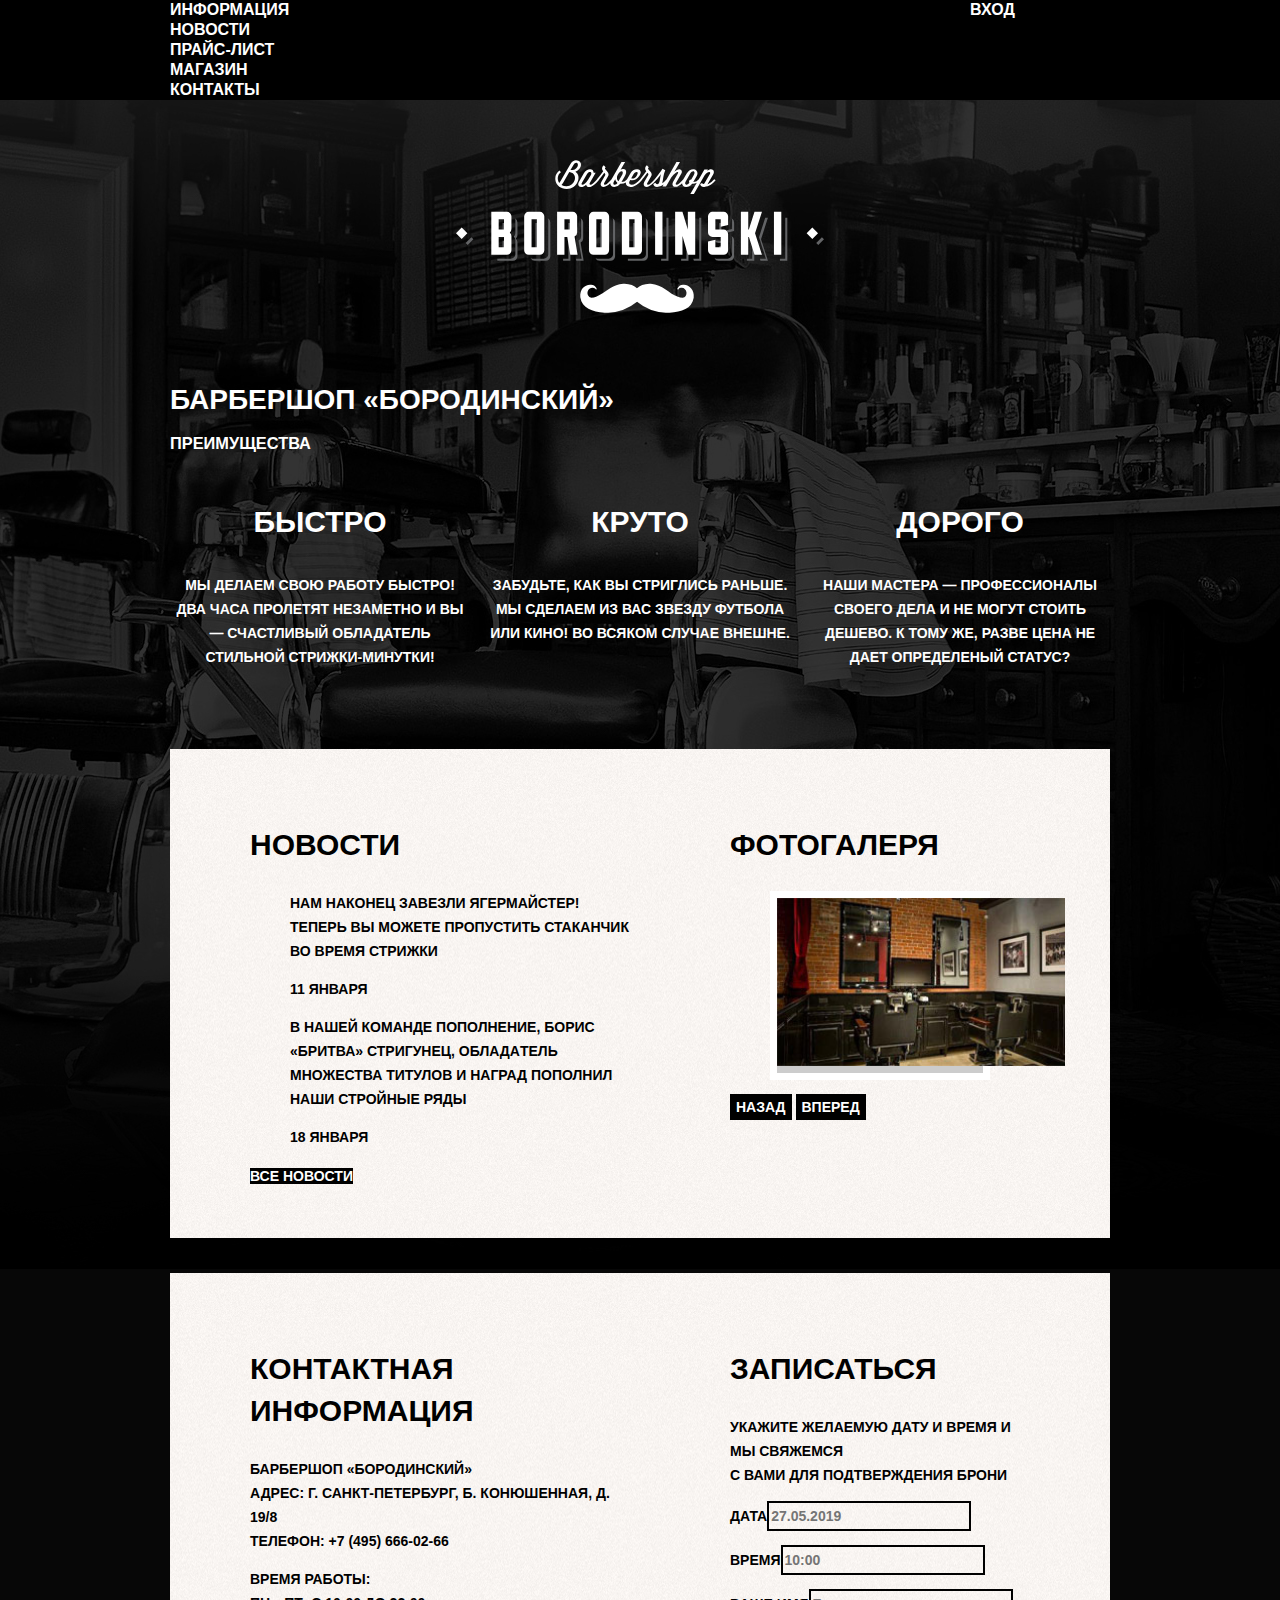
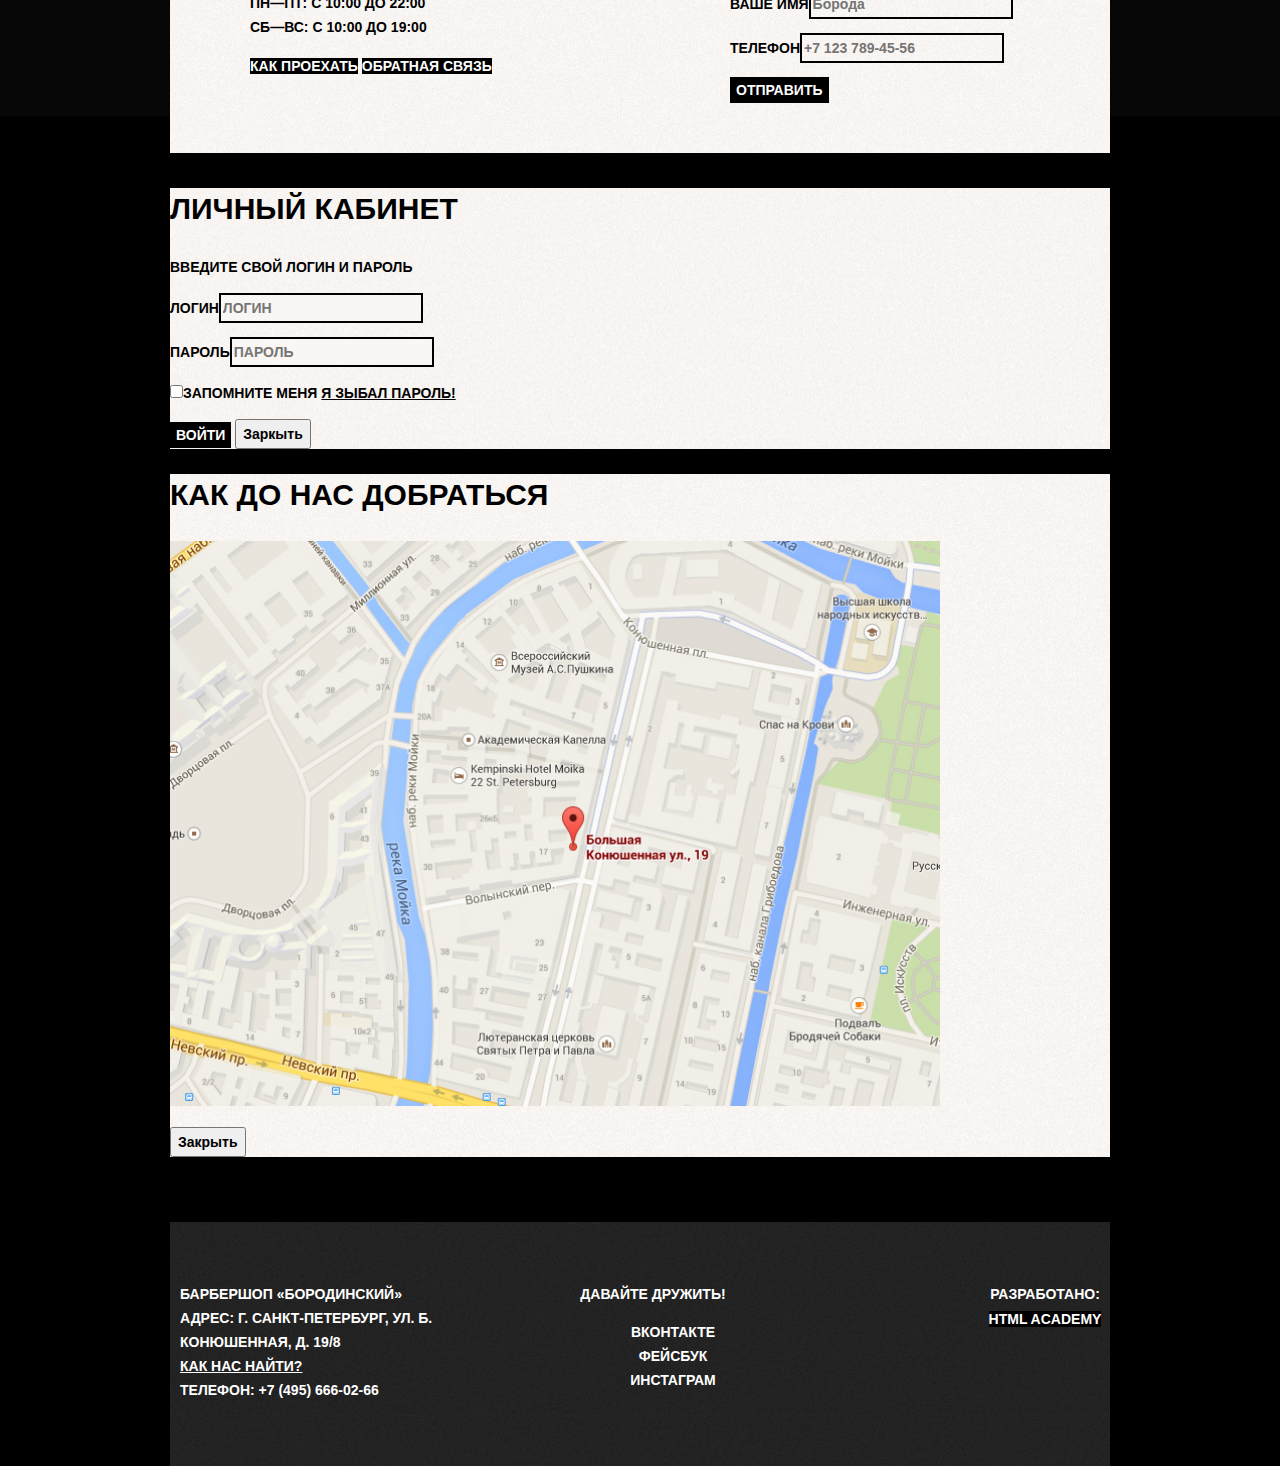
==== commit fd1d7a3b: "Подготовка к 6 заданию" ====
--- a/index.html
+++ b/index.html
@@ -13,18 +13,23 @@
           <a class="main-header-logo">
             <img src="img/index-logo.svg" width="368px" height="153px" alt="Логотип барбершопа">
           </a>
-          <ul class="site-navigation">
-            <li><a href="info.html">ИНФОРМАЦИЯ</a></li>
-            <li><a href="news.html">НОВОСТИ</a></li>
-            <li><a href="price.html">ПРАЙС-ЛИСТ</a></li>
-            <li><a href="catalog.html">МАГАЗИН</a></li>
-            <li><a href="contacts.html">КОНТАКТЫ</a></li>
-          </ul>
-          <ul class="user-navigation">
-            <li><a class="login-link" href="login.html">Вход</a></li>
-          </ul>
+          <div class="main-navigation-wrapper">
+            <div class="container">
+              <ul class="site-navigation">
+                <li><a href="info.html">ИНФОРМАЦИЯ</a></li>
+                <li><a href="news.html">НОВОСТИ</a></li>
+                <li><a href="price.html">ПРАЙС-ЛИСТ</a></li>
+                <li><a href="catalog.html">МАГАЗИН</a></li>
+                <li><a href="contacts.html">КОНТАКТЫ</a></li>
+              </ul>
+              <ul class="user-navigation">
+                <li><a class="login-link" href="login.html">Вход</a></li>
+              </ul>
+            </div>
+          </div>
       </nav>
-      <main class="conatiner">
+    </header>
+      <main class="container">
             <h1 class="visually-hidden">БАРБЕРШОП «БОРОДИНСКИЙ» </h1>
           <section class= "feauters">
             <h3 class="visually-hidden">Преимущества</h3>
@@ -48,7 +53,7 @@
           <div class="index-columns">
           <section class="news">
             <h2>НОВОСТИ</h2>
-            <ul class="new-list">
+            <ul class="news-list">
               <li class"news-item"><p>НАМ НАКОНЕЦ ЗАВЕЗЛИ ЯГЕРМАЙСТЕР! ТЕПЕРЬ ВЫ МОЖЕТЕ ПРОПУСТИТЬ СТАКАНЧИК ВО ВРЕМЯ СТРИЖКИ<p>
               </li>
               <time datetime="2019-11-01"> 11 января</time>
@@ -122,26 +127,26 @@
             </button>
           </section>
           <footer class="main-footer">
-            <div class="footer-contacts">
-              <p>БАРБЕРШОП «БОРОДИНСКИЙ»<br>
+            <div class="container">
+                <p class="footer-contacts">
+                БАРБЕРШОП «БОРОДИНСКИЙ»<br>
                 АДРЕС: Г. САНКТ-ПЕТЕРБУРГ, УЛ. Б. КОНЮШЕННАЯ, Д. 19/8<br>
                 <a href="map.html">КАК НАС НАЙТИ?</a><br>
-                ТЕЛЕФОН: +7 (495) 666-02-66</p>
+                ТЕЛЕФОН: +7 (495) 666-02-66
+                </p>
+              <div class="footer-social">
+                <b>Давайте дружить!</b>
+                <ul>
+                  <li><a class="social-button" href="#">Вконтакте</a></li>
+                  <li><a class="social-button" href="#">Фейсбук</a></li>
+                  <li><a class="social-button" href="#">Инстаграм</a></li>
+                </ul>
+              </div>
+                <p class="footer-copyright">
+                <b>Разработано:</b> <a class="button" href="https://htmlacademy.ru">HTML academy</a>
+                </p>
             </div>
-            <div class="footer-social">
-              <b>ДАВАЙТЕ ДРУЖИТЬ!</b>
-              <ul>
-                <li><a class="social-button" href="#">Вконтакте</a></li>
-                <li><a class="social-button" href="#">Фейсбук</a></li>
-                <li><a class="social-button" href="#">Инстаграм</a></li>
-              </ul>
-            </div>
-              <p class="footer-copirighted">
-                <b>Разработано</b>
-                <a class="button" href="https://htmlacademy.ru"> HTML academy</a>
-              </p>
-              </footer>
+          </footer>
       </main>
-    </header>
-  </body>
+    </body>
 </html>
--- a/css/style.css
+++ b/css/style.css
@@ -36,12 +36,14 @@
   background-color: #663d15;
 }
 
-.main-navigation{
+.main-navigation {
+  display: flex;
+  flex-direction: column;
+  align-items: center;
+
   font-size: 16px;
   line-height: 20px;
   color: #ffffff;
-
-  background-color: #000000;
 }
 
 .site-navigation, .user-navigation{
@@ -109,6 +111,9 @@
 }
 
 .main-footer {
+  margin-top: 65px;
+  padding: 60px 0;
+
   color: #ffffff;
 
   background-color: #212121;
@@ -128,6 +133,7 @@
 }
 
 .footer-social {
+    width: 146px;
     text-align: center;
 }
 
@@ -139,12 +145,16 @@
     color: #ffffff;
 }
 
-.footer-copirighted {
+.footer-copyright {
+  width: 150px;
+  margin: 0;
+  margin-left: auto;
+
   text-align: center;
 }
 
-.footer-copirighted .button:hover,
-.footer-copirighted .button:focus {
+.footer-copyright .button:hover,
+.footer-copyright .button:focus {
   color: #000000;
 
   background-color: #ffffff;
@@ -196,7 +206,7 @@
   color: #000000;
 
   background-color: #f9f6f3;
-  background-image: url(../imf/patter-light.jpg);
+  background-image: url("../img/pattern-light.jpg");
   background-position: 0 0;
   background-repeat: repeat;
 }
@@ -207,6 +217,10 @@
 }
 
 .breadcrumbs {
+  padding: 0;
+  margin: 0;
+  margin-bottom: 50px;
+
   list-style: none;
 }
 
@@ -247,13 +261,27 @@
   opacity: 0.5;
 }
 
-.catalog-list {
+.catalog-list{
+  display: flex;
+  flex-wrap: wrap;
+  padding: 0;
+  margin: 0;
+  margin-bottom: 25px;
+
   list-style: none;
 }
 
 .catalog-item {
+  width: 220px;
+  margin-bottom: 20px;
+  margin-right: 20px;
+
   background-color: #f8f8f8;
   box-shadow: 0 0 10px rgba(0, 0, 0, 0.1);
+}
+
+.catalog-item:nth-child(3n) {
+  margin-right: 0;
 }
 
 .catalog-item:hover {
@@ -284,6 +312,9 @@
 }
 
 .pagination-list {
+  padding: 0;
+  margin: 0;
+
   list-style: none;
 }
 .pagination-item a {
@@ -343,3 +374,157 @@
 .product-info ul {
   list-style: none;
 }
+
+.main-header {
+  margin-bottom: 75px;
+  }
+
+.main-navigation-wrapper {
+  width: 100%;
+  margin-bottom: 60px;
+
+  background-color: #000000;
+}
+
+.main-navigation {
+  display: flex;
+  flex-direction:column;
+  align-items: center;
+}
+
+.main-header-logo {
+  order: 2;
+  width: 368px;
+  height: 153px;
+}
+
+.site-navigation {
+  width: 620px;
+  margin: 0;
+  padding: 0;
+
+  list-style: none;
+}
+
+.user-navigation {
+  width: 140px;
+  margin: 0;
+  padding: 0;
+
+  list-style: none;
+}
+
+.container {
+  width: 940px;
+  margin: 0 auto;
+  padding: 0 10px;
+}
+
+.main-navigation-wrapper .container {
+  display: flex;
+  justify-content: space-between;
+}
+
+.feauters-list {
+  display: flex;
+  justify-content: space-between;
+  margin: 0;
+  padding: 0;
+
+  list-style: none;
+}
+
+.feauters-item {
+  width: 300px;
+}
+
+.feauters {
+  margin-bottom: 80px;
+}
+
+.index-columns {
+  display: flex;
+  justify-content: space-between;
+  padding: 50px 80px;
+  margin-bottom: 35px;
+}
+
+.news {
+  width: 380px;
+}
+
+.gallery {
+  width: 300px;
+}
+
+.contacts {
+  width: 380px;
+}
+.appointment {
+  width: 300px;
+}
+
+.footer-contacts {
+  width: 320px;
+  margin: 0;
+  margin-right: 80px;
+}
+
+.main-footer .container {
+  display: flex;
+}
+
+.inner-page .main-header {
+  margin-bottom: 50px;
+
+  background-color:  #000000;
+}
+
+.inner-page .main-header-logo {
+  order: 0;
+
+  width: 111px;
+  height: 24px;
+  padding: 23px 20px;
+}
+
+.inner-page .main-navigation {
+  align-items: flex-start;
+  flex-direction: row;
+}
+
+.inner-page .user-navigation {
+  margin-left: auto;
+}
+
+.page-title {
+  margin: 0;
+  margin-bottom: 15px;
+  padding: 0;
+}
+
+.filters {
+  width: 180px;
+}
+
+.catalog {
+  width: 700px;
+
+}
+
+.catalog-columns {
+  display: flex;
+  justify-content: space-between;
+}
+
+.inner-page .main-footer {
+  margin-top: 45px;
+}
+
+.product-photos {
+  width: 460px;
+}
+
+.product-info {
+  width: 390px;
+}
